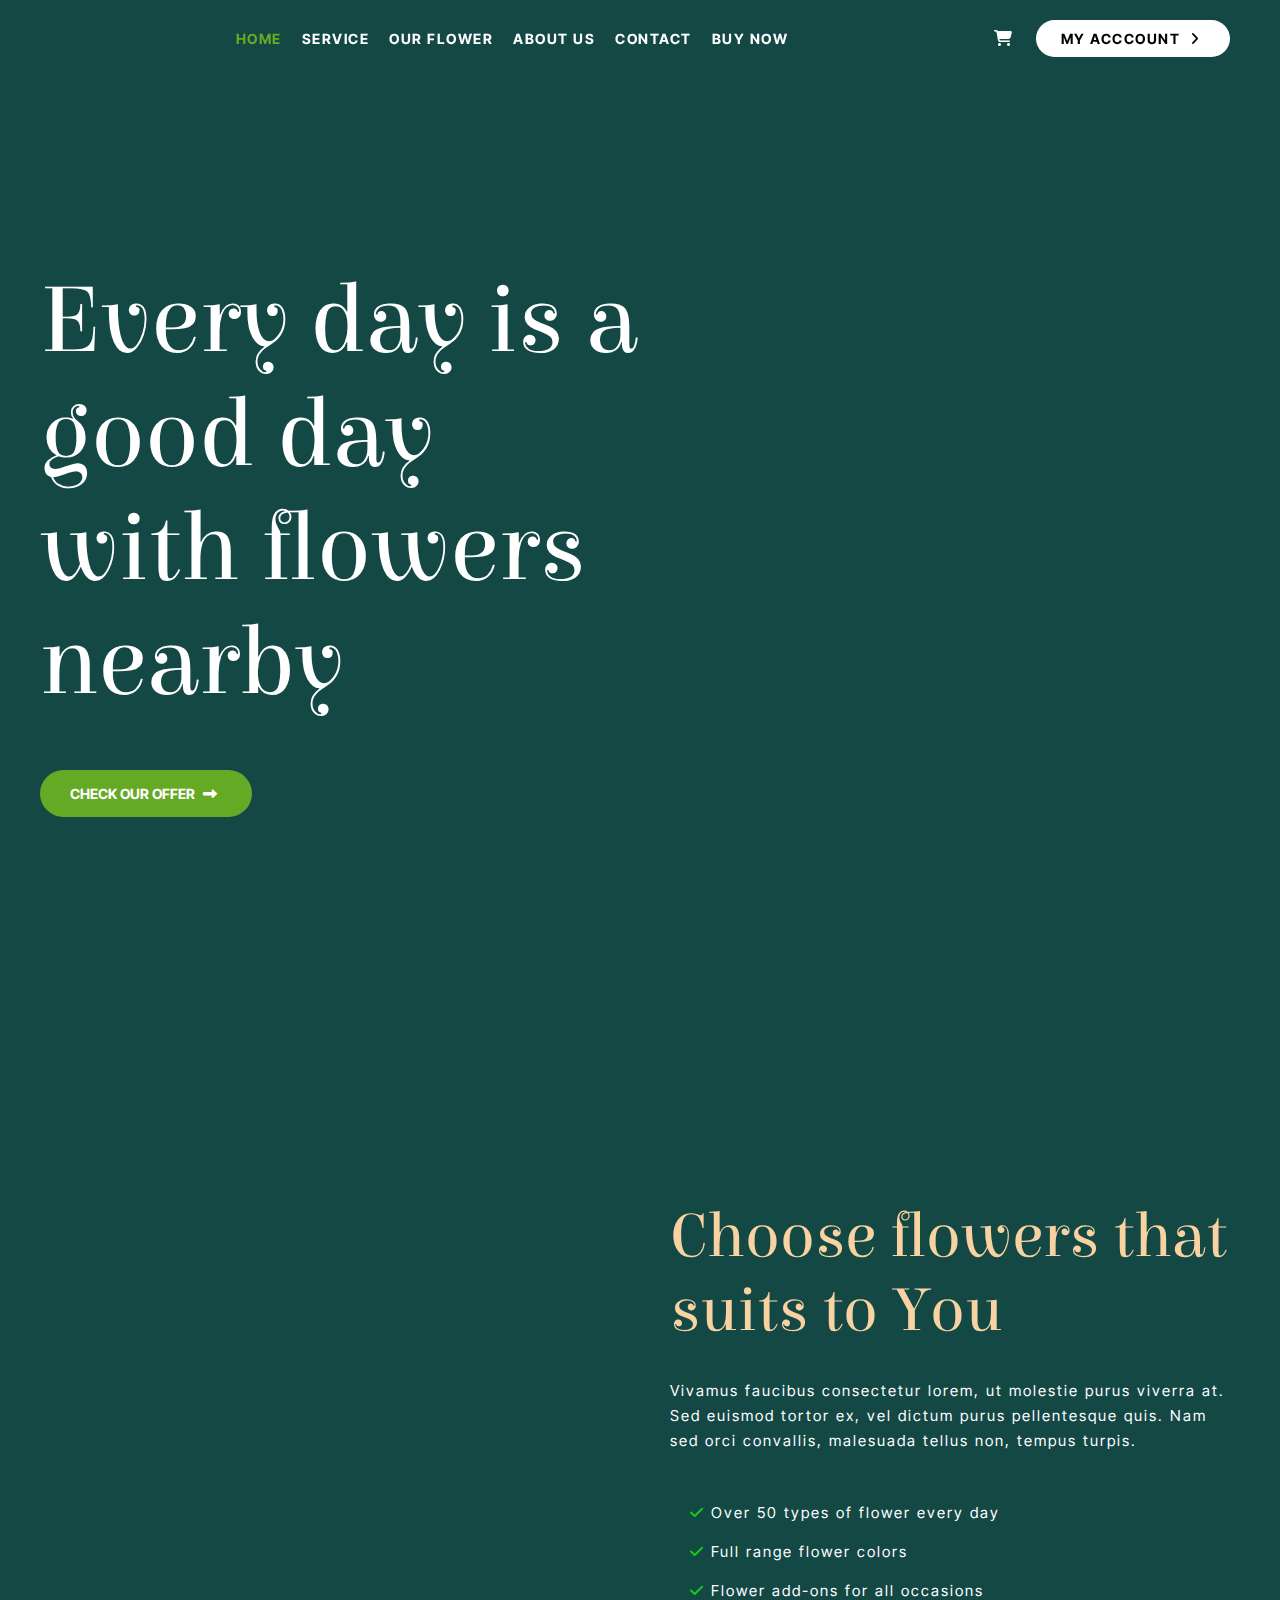
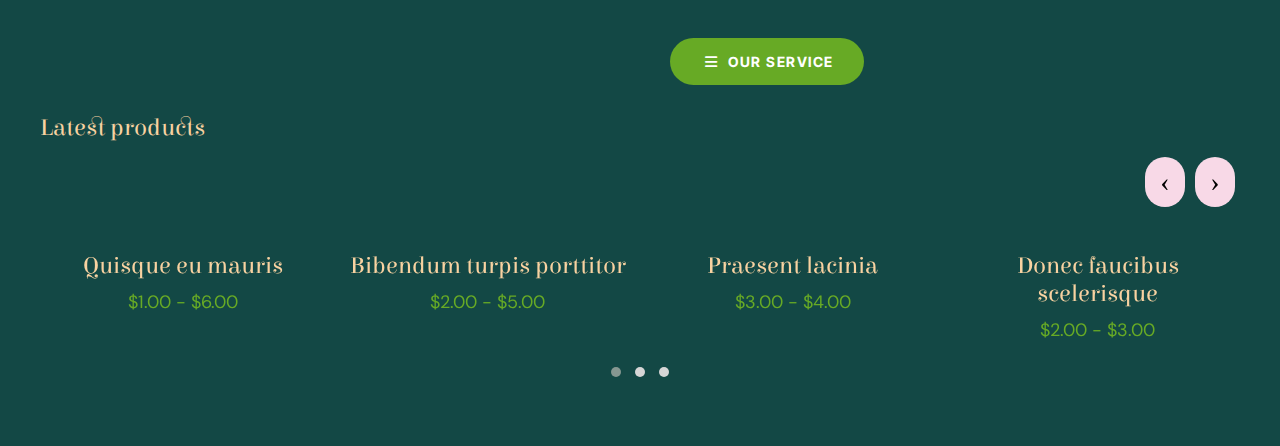
==== HTML/home.html @ f39a28b3 "s" ====
<!DOCTYPE html>
<html lang="en">

<head>
    <meta charset="UTF-8">
    <meta http-equiv="X-UA-Compatible" content="IE=edge">
    <meta name="viewport" content="width=device-width, initial-scale=1.0">
    <title>Beflower</title>
    <!-- link css -->
    <link rel="stylesheet" href="../css/index.css">
    <!-- link icon -->
    <link rel="stylesheet" href="https://cdnjs.cloudflare.com/ajax/libs/font-awesome/6.2.0/css/all.min.css">
    <!-- font family -->
    <link rel="preconnect" href="https://fonts.googleapis.com">
    <link rel="preconnect" href="https://fonts.gstatic.com" crossorigin>
    <link
        href="https://fonts.googleapis.com/css2?family=Abyssinica+SIL&family=DM+Sans:wght@400;500;700&family=Elsie:wght@400;900&family=Inter+Tight:wght@400;500;700&display=swap"
        rel="stylesheet">
    <!-- link caroulsel -->
    <link rel="stylesheet" href="../SASS/vender/caroulsel/owl.carousel.css">
    <link rel="stylesheet" href="../SASS/vender/caroulsel/owl.theme.default.css">
</head>

<body>
    <!-- header -->
    <header>
        <div class="header__content">
            <div class="header__logo">
                <img src="https://themes.muffingroup.com/be/flower2/wp-content/uploads/2021/04/flower2.png" alt="">
            </div>
            <nav>
                <ul>
                    <li><a class="active" href="">HOME</a></li>
                    <li><a href="">SERVICE</a></li>
                    <li><a href="">OUR FLOWER</a></li>
                    <li><a href="">ABOUT US</a></li>
                    <li><a href="">CONTACT</a></li>
                    <li><a href="">BUY NOW</a></li>
                </ul>
            </nav>

            <div class="acount">
                <div onclick="shownav()" class="nav__bars">
                    <i class="fa fa-bars"></i>
                </div>
                <div class="acount__content">
                    <i class="fa fa-shopping-cart"></i>
                    <a href="">MY ACCCOUNT <i class="fa fa-angle-right"></i></a>
                </div>
            </div>
        </div>
        <div class="header__overlay">
            <div class="header__overlay__content">
                <i onclick="hindNav()" class="fa fa-times"></i>
                <div class="acount__content">
                    <a href="">MY ACCCOUNT <i class="fa fa-angle-right"></i></a>
                    <i class="fa fa-shopping-cart"></i>
                </div>
                <ul>
                    <li><a class="active" href="">HOME</a></li>
                    <li><a href="">SERVICE</a></li>
                    <li><a href="">OUR FLOWER</a></li>
                    <li><a href="">ABOUT US</a></li>
                    <li><a href="">CONTACT</a></li>
                    <li><a href="">BUY NOW</a></li>
                </ul>

            </div>
        </div>
    </header>

    <!-- slider -->
    <section class="slider">
        <div class="slider__content">
            <div class="slider__text">
                <h2>Every day is a good day with flowers nearby</h2>
                <a href="">CHECK OUR OFFER <i class="fa fa-long-arrow-alt-right"></i></a>
            </div>
        </div>
    </section>

    <!-- intro -->
    <section class="intro">
        <div class="intro__content">
            <div class="intro__content__left">
                <img src="https://themes.muffingroup.com/be/flower2/wp-content/uploads/2021/04/flower2-home-pic1.png"
                    alt="">
            </div>
            <div class="intro__content__right">
                <div class="intro__right__content">
                    <h3>Choose flowers that suits to You</h3>
                    <p>Vivamus faucibus consectetur lorem, ut molestie purus viverra at. Sed euismod tortor ex, vel
                        dictum
                        purus pellentesque quis. Nam sed orci convallis, malesuada tellus non, tempus turpis.</p>
                    <ul>
                        <li><i class="fa fa-check"></i> Over 50 types of flower every day</li>
                        <li><i class="fa fa-check"></i> Full range flower colors</li>
                        <li><i class="fa fa-check"></i> Flower add-ons for all occasions</li>
                    </ul>
                    <a href=""> <i class="fa fa-bars"></i> OUR SERVICE</a>
                </div>
            </div>
        </div>

    </section>

    <!-- product -->
    <section class="product">
        <div class="product__content">
            <h4>Latest products</h4>
            <div class="owl-carousel owl-theme"></div>
    </section>

    <!-- intro2 -->
    <section class="intro2">
        <div class="intro2__content">
            <div class="item">
                <div class="overlay__item">
                    <div class="overlay__item__content">
                        <img src="https://themes.muffingroup.com/be/flower2/wp-content/uploads/2021/04/flower2-about-icon3.png"
                            alt="">
                        <p>Morbi id justo</p>
                    </div>
                </div>
                <img src="https://themes.muffingroup.com/be/flower2/wp-content/uploads/2021/04/flower2-products-pic10.jpg"
                    alt="">
            </div>
            <div class="item">
                <div class="overlay__item">
                    <div class="overlay__item__content">
                        <img src="https://themes.muffingroup.com/be/flower2/wp-content/uploads/2021/04/flower2-about-icon2.png"
                        alt="">
                    <p>Pellentesque fringilla metus</p>
                    </div>
                </div>
                <img src="https://themes.muffingroup.com/be/flower2/wp-content/uploads/2021/04/flower2-products-pic9.jpg"
                    alt="">
            </div>
        </div>
    </section>

    <!-- oder -->
    <section class="order">

    </section>

    <!-- footer -->
    <footer></footer>






    <!-- jequery -->
    <script src="https://code.jquery.com/jquery-3.3.1.slim.min.js"
        integrity="sha384-q8i/X+965DzO0rT7abK41JStQIAqVgRVzpbzo5smXKp4YfRvH+8abtTE1Pi6jizo"
        crossorigin="anonymous"></script>
    <script src="https://cdnjs.cloudflare.com/ajax/libs/popper.js/1.14.7/umd/popper.min.js"
        integrity="sha384-UO2eT0CpHqdSJQ6hJty5KVphtPhzWj9WO1clHTMGa3JDZwrnQq4sF86dIHNDz0W1"
        crossorigin="anonymous"></script>
    <script src="https://stackpath.bootstrapcdn.com/bootstrap/4.3.1/js/bootstrap.min.js"
        integrity="sha384-JjSmVgyd0p3pXB1rRibZUAYoIIy6OrQ6VrjIEaFf/nJGzIxFDsf4x0xIM+B07jRM"
        crossorigin="anonymous"></script>
    <script src="../SASS/vender/caroulsel/owl.carousel.js"></script>
    <!-- link homejs -->
    <script src="../JAVASCRIP/jshomepage/product.js"></script>
    <script src="../JAVASCRIP/jshomepage/jshome.js"></script>
    <script src="../SASS/vender/caroulsel/carolsel.js"></script>

</html>
---- css/index.css ----
html, body {
  width: 100%;
  height: 100%;
}

* {
  padding: 0;
  margin: 0;
}

.btn, .intro .intro__content .intro__content__right .intro__right__content a, .slider .slider__content .slider__text a {
  padding: 15px 30px;
  border-radius: 50px;
}

header {
  width: 100%;
  position: fixed;
  z-index: 2;
}
header .header__content {
  display: flex;
  justify-content: left;
  align-items: center;
  padding: 20px 50px;
  justify-content: space-between;
}
header .header__content nav ul {
  display: flex;
  list-style: none;
}
header .header__content nav ul li {
  padding: 10px;
}
header .header__content nav ul li a {
  font-size: 14px;
  font-weight: bold;
  color: white;
  font-family: "Inter Tight", sans-serif;
  text-decoration: none;
  letter-spacing: 1.5px;
  transition: 0.5s;
}
header .header__content nav ul li a:hover {
  color: #67aa25;
}
header .header__content nav ul li .active {
  color: #67aa25;
}
header .header__content .acount {
  display: flex;
  align-items: center;
}
header .header__content .acount .nav__bars {
  display: none;
}
header .header__content .acount .acount__content > i {
  padding: 0 20px;
  color: white;
}
header .header__content .acount .acount__content a {
  padding: 10px 25px;
  border-radius: 20px;
  background-color: white;
  font-size: 14px;
  font-weight: bold;
  color: black;
  text-decoration: none;
  font-family: "Inter Tight", sans-serif;
  letter-spacing: 1.5px;
  transition: 0.5s;
}
header .header__content .acount .acount__content a:hover {
  background-color: rgb(245, 245, 245);
}
header .header__content .acount .acount__content a i {
  padding: 0 5px;
}
header .header__overlay {
  width: 100%;
  height: 100%;
  position: fixed;
  top: 0;
  overflow: hidden;
  transition: 0.5s;
  transform: translateX(100%);
  background-color: rgba(0, 0, 0, 0.316);
}
header .header__overlay .header__overlay__content {
  width: 250px;
  height: 100%;
  display: flex;
  flex-direction: column;
  position: absolute;
  right: 0;
  top: 0;
  background-color: #134845;
}
header .header__overlay .header__overlay__content > i {
  display: block;
  padding: 20px;
  margin-top: 10px;
  color: white;
  text-align: end;
}
header .header__overlay .header__overlay__content .acount__content {
  display: flex;
  flex-direction: column;
  align-items: center;
  padding: 0 15px;
}
header .header__overlay .header__overlay__content .acount__content a {
  margin-top: 15px;
  padding: 10px 20px;
  border-radius: 20px;
  background-color: white;
  font-size: 14px;
  font-weight: bold;
  color: black;
  text-decoration: none;
  font-family: "Inter Tight", sans-serif;
  letter-spacing: 1.5px;
  transition: 0.5s;
}
header .header__overlay .header__overlay__content .acount__content a:hover {
  background-color: rgb(245, 245, 245);
}
header .header__overlay .header__overlay__content .acount__content a i {
  padding: 0 5px;
}
header .header__overlay .header__overlay__content .acount__content > i {
  padding: 30px 0;
  display: block;
  color: white;
}
header .header__overlay .header__overlay__content ul {
  list-style: none;
}
header .header__overlay .header__overlay__content ul li {
  padding: 8px 0;
  border-bottom: 1px solid rgba(92, 106, 105, 0.475);
}
header .header__overlay .header__overlay__content ul li a {
  display: block;
  padding: 5px 20px;
  font-size: 14px;
  font-weight: bold;
  color: white;
  text-decoration: none;
  font-family: "Inter Tight", sans-serif;
}
header .shownav {
  transform: translateX(0) !important;
}
@media screen and (max-width: 1200px) {
  header .header__content nav {
    display: none;
  }
  header .header__content .acount .nav__bars {
    margin-right: 15px;
    display: block;
    color: #67aa25;
  }
}
@media screen and (max-width: 768px) {
  header .header__content {
    background-color: #134845 !important;
    padding: 3px 15px;
  }
  header .header__content .header__logo img {
    height: 50px;
  }
  header .header__content .acount .acount__content {
    display: none;
  }
  header .header__overlay .header__overlay__content .acount__content a {
    font-size: 12px;
  }
  header .header__overlay .header__overlay__content ul li a {
    font-size: 13px;
    font-weight: bold;
    color: white;
  }
}

.slider {
  width: 100%;
  height: 120%;
  background-color: #134845;
}
.slider .slider__content {
  width: 100%;
  height: 100%;
  background-image: url(https://themes.muffingroup.com/be/flower2/wp-content/uploads/2021/04/flower2-slider-bg.png);
  background-size: cover;
  background-position: center;
  display: flex;
  align-items: center;
}
.slider .slider__content .slider__text {
  max-width: 1200px;
  margin: auto;
}
.slider .slider__content .slider__text h2 {
  max-width: 50%;
  font-size: 99px;
  font-weight: 500;
  color: white;
  font-family: "Elsie", cursive;
}
.slider .slider__content .slider__text a {
  display: inline-block;
  margin-top: 50px;
  background-color: #65aa25;
  font-family: "Inter Tight", sans-serif;
  text-decoration: none;
  font-size: 14px;
  font-weight: bold;
  color: white;
}
.slider .slider__content .slider__text a i {
  padding: 0 5px;
}
@media screen and (max-width: 1200px) {
  .slider .slider__content .slider__text {
    margin-left: 50px;
  }
  .slider .slider__content .slider__text h2 {
    font-size: 7.1vw;
  }
  .slider .slider__content .slider__text a {
    font-size: 12px;
  }
}

@media screen and (max-width: 768px) {
  .slider {
    height: 110%;
  }
  .slider .slider__content {
    height: 70%;
  }
  .slider .slider__content .slider__text {
    margin: 0;
    width: 100%;
    position: absolute;
    bottom: 0;
    display: flex;
    flex-direction: column;
    align-items: center;
  }
  .slider .slider__content .slider__text h2 {
    max-width: 100%;
    font-size: 7.1vw;
    text-align: center;
  }
  .slider .slider__content .slider__text a {
    font-size: 12px;
    text-align: center;
  }
}
.intro {
  background-color: #134845;
  padding: 100px 0 0px 0;
}
.intro .intro__content {
  max-width: 1200px;
  margin: auto;
  padding: 20px;
  display: flex;
  justify-content: space-between;
}
.intro .intro__content .intro__content__left {
  width: 49%;
  display: flex;
  align-items: center;
}
.intro .intro__content .intro__content__left img {
  width: 100%;
}
.intro .intro__content .intro__content__right {
  width: 49%;
  display: flex;
  align-items: center;
  margin-left: 60px;
}
.intro .intro__content .intro__content__right .intro__right__content h3 {
  margin-bottom: 15px;
  font-size: 64px;
  font-weight: normal;
  color: #f8d2a1;
  font-family: "Elsie", cursive;
}
.intro .intro__content .intro__content__right .intro__right__content > p {
  margin: 30px 0;
  font-size: 15px;
  font-weight: normal;
  color: white;
  font-family: "Inter Tight", sans-serif;
  letter-spacing: 2px;
  line-height: 25px;
}
.intro .intro__content .intro__content__right .intro__right__content ul {
  margin: 50px 0;
  list-style: none;
}
.intro .intro__content .intro__content__right .intro__right__content ul li {
  margin: 20px;
  font-size: 15px;
  font-weight: normal;
  color: white;
  font-family: "Inter Tight", sans-serif;
  letter-spacing: 2px;
}
.intro .intro__content .intro__content__right .intro__right__content ul li i {
  color: rgb(18, 205, 18);
}
.intro .intro__content .intro__content__right .intro__right__content a {
  background-color: #67aa25;
  font-size: 14px;
  font-weight: bold;
  color: white;
  font-family: "Inter Tight", sans-serif;
  letter-spacing: 1.5px;
  text-decoration: none;
}
.intro .intro__content .intro__content__right .intro__right__content a i {
  margin: 5px;
}
@media screen and (max-width: 1000px) {
  .intro .intro__content .intro__content__right {
    margin-left: 30px;
  }
  .intro .intro__content .intro__content__right .intro__right__content h3 {
    font-size: 6vw;
  }
  .intro .intro__content .intro__content__right .intro__right__content p {
    font-size: 14px;
  }
}

@media screen and (max-width: 768px) {
  .intro {
    padding: 0px 20px 20px 20px;
  }
  .intro .intro__content {
    flex-direction: column;
  }
  .intro .intro__content .intro__content__left {
    width: 100%;
  }
  .intro .intro__content .intro__content__right {
    width: 100%;
    margin-top: 20px;
    margin-left: 0px;
  }
  .intro .intro__content .intro__content__right .intro__right__content {
    padding: 10px;
  }
  .intro .intro__content .intro__content__right .intro__right__content h3 {
    font-size: 38px;
    text-align: center;
  }
  .intro .intro__content .intro__content__right .intro__right__content p {
    font-size: 12px;
  }
  .intro .intro__content .intro__content__right .intro__right__content ul {
    margin: 30px 0;
  }
  .intro .intro__content .intro__content__right .intro__right__content ul li {
    font-size: 12px;
    margin: 15px 0;
  }
  .intro .intro__content .intro__content__right .intro__right__content a {
    display: inline-block;
    margin-top: 15px;
    padding: 13px 25px;
  }
}
.product {
  background-color: #134845;
  width: 100%;
}
.product .product__content {
  max-width: 1200px;
  padding: 20px;
  margin: auto;
}
.product .product__content > h4 {
  font-size: 24px;
  font-weight: normal;
  color: #f8d2a1;
  font-family: "Elsie", cursive;
}
.product .product__content .owl-carousel {
  width: 100%;
  position: relative;
}
.product .product__content .owl-carousel .item {
  margin-top: 100px;
}
.product .product__content .owl-carousel .item img {
  width: 100%;
  border-radius: 20px;
}
.product .product__content .owl-carousel .item h4 {
  padding: 10px 0;
  font-size: 24px;
  font-weight: normal;
  color: #f8d2a1;
  font-family: "Elsie", cursive;
  text-align: center;
}
.product .product__content .owl-carousel .item span {
  display: block;
  text-align: center;
  font-size: 18px;
  font-weight: normal;
  color: #67aa25;
  font-family: "DM Sans", sans-serif;
}
.product .product__content .owl-carousel .owl-nav {
  position: absolute;
  top: 0;
  right: 0;
}
.product .product__content .owl-carousel .owl-nav button {
  width: 40px;
  height: 50px;
  background-color: #f8d9e7;
  border-radius: 50px/50px;
  transition: 0.5s;
}
.product .product__content .owl-carousel .owl-nav button:hover {
  background-color: #eacdda;
}
.product .product__content .owl-carousel .owl-nav button span {
  font-size: 28px;
}
.product .product__content .owl-carousel .owl-dots {
  margin-top: 20px;
}
@media screen and (max-width: 1000px) {
  .product .product__content .owl-carousel > h4 {
    font-size: 20px;
  }
  .product .product__content .owl-carousel .item h4 {
    font-size: 20px;
  }
  .product .product__content .owl-carousel .item span {
    font-size: 18px;
  }
}

.intro2 {
  background-color: #134845;
}
.intro2 .intro2__content {
  max-width: 1200px;
  margin: auto;
  padding: 20px;
  display: flex;
  justify-content: space-around;
}
.intro2 .intro2__content .item {
  width: 49%;
  position: relative;
}
.intro2 .intro2__content .item:hover .overlay__item {
  transform: scale(1);
  opacity: 1;
  transition: 0.5s;
}
.intro2 .intro2__content .item .overlay__item {
  transform: scale(0);
  opacity: 0;
  position: absolute;
  display: flex;
  align-items: center;
  justify-content: center;
  width: 100%;
  height: 100%;
  background-color: rgba(94, 155, 33, 0.4549019608);
  transition: 0.5s;
}
.intro2 .intro2__content .item .overlay__item .overlay__item__content img {
  display: block;
  width: 120px;
  margin: auto;
}
.intro2 .intro2__content .item .overlay__item .overlay__item__content p {
  margin-top: 15px;
  font-family: "DM Sans", sans-serif;
  font-size: 24px;
  font-weight: normal;
  color: white;
  text-align: center;
}
.intro2 .intro2__content .item img {
  display: block;
  width: 100%;
}
@media screen and (max-width: 768px) {
  .intro2 .intro2__content {
    flex-direction: column;
    align-items: center;
  }
  .intro2 .intro2__content .item {
    width: 70%;
    margin-top: 20px;
  }
}
@media screen and (max-width: 576px) {
  .intro2 .intro2__content {
    flex-direction: column;
    align-items: center;
  }
  .intro2 .intro2__content .item {
    width: 100%;
    margin-top: 20px;
  }
  .intro2 .intro2__content .item .overlay__item .overlay__item__content img {
    width: 80px;
  }
  .intro2 .intro2__content .item .overlay__item .overlay__item__content P {
    font-size: 20px;
  }
}/*# sourceMappingURL=index.css.map */
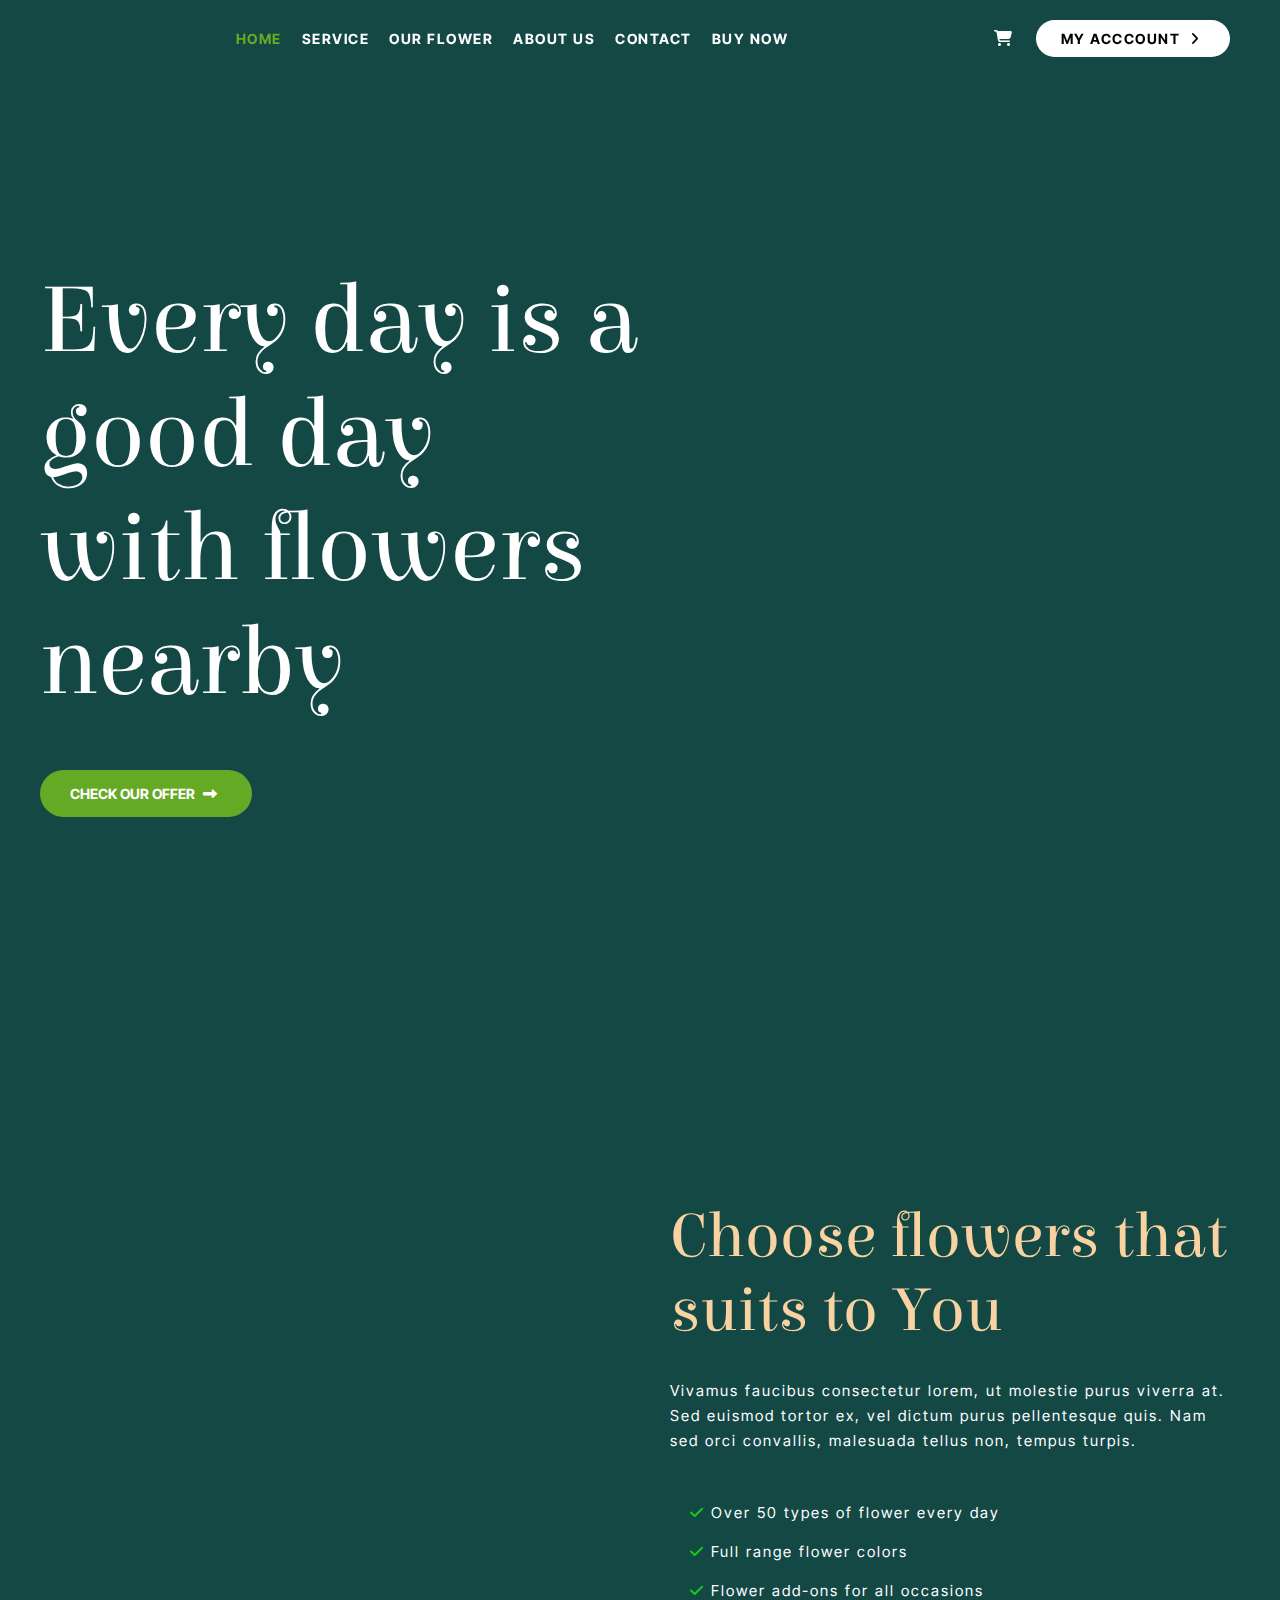
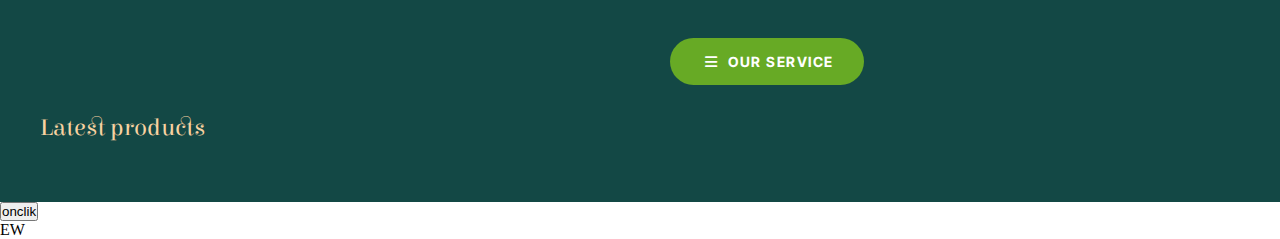
==== commit 795690e7: "s" ====
--- a/HTML/home.html
+++ b/HTML/home.html
@@ -108,7 +108,9 @@
     <section class="product">
         <div class="product__content">
             <h4>Latest products</h4>
-            <div class="owl-carousel owl-theme"></div>
+            <div class="owl-carousel owl-theme">
+                
+            </div>
     </section>
 
     <!-- intro2 -->
@@ -129,8 +131,8 @@
                 <div class="overlay__item">
                     <div class="overlay__item__content">
                         <img src="https://themes.muffingroup.com/be/flower2/wp-content/uploads/2021/04/flower2-about-icon2.png"
-                        alt="">
-                    <p>Pellentesque fringilla metus</p>
+                            alt="">
+                        <p>Pellentesque fringilla metus</p>
                     </div>
                 </div>
                 <img src="https://themes.muffingroup.com/be/flower2/wp-content/uploads/2021/04/flower2-products-pic9.jpg"
@@ -141,11 +143,13 @@
 
     <!-- oder -->
     <section class="order">
-
+        <button onclick="rederProduct()">
+            onclik
+        </button>
     </section>
 
     <!-- footer -->
-    <footer></footer>
+    <footer>EW</footer>
 
 
 
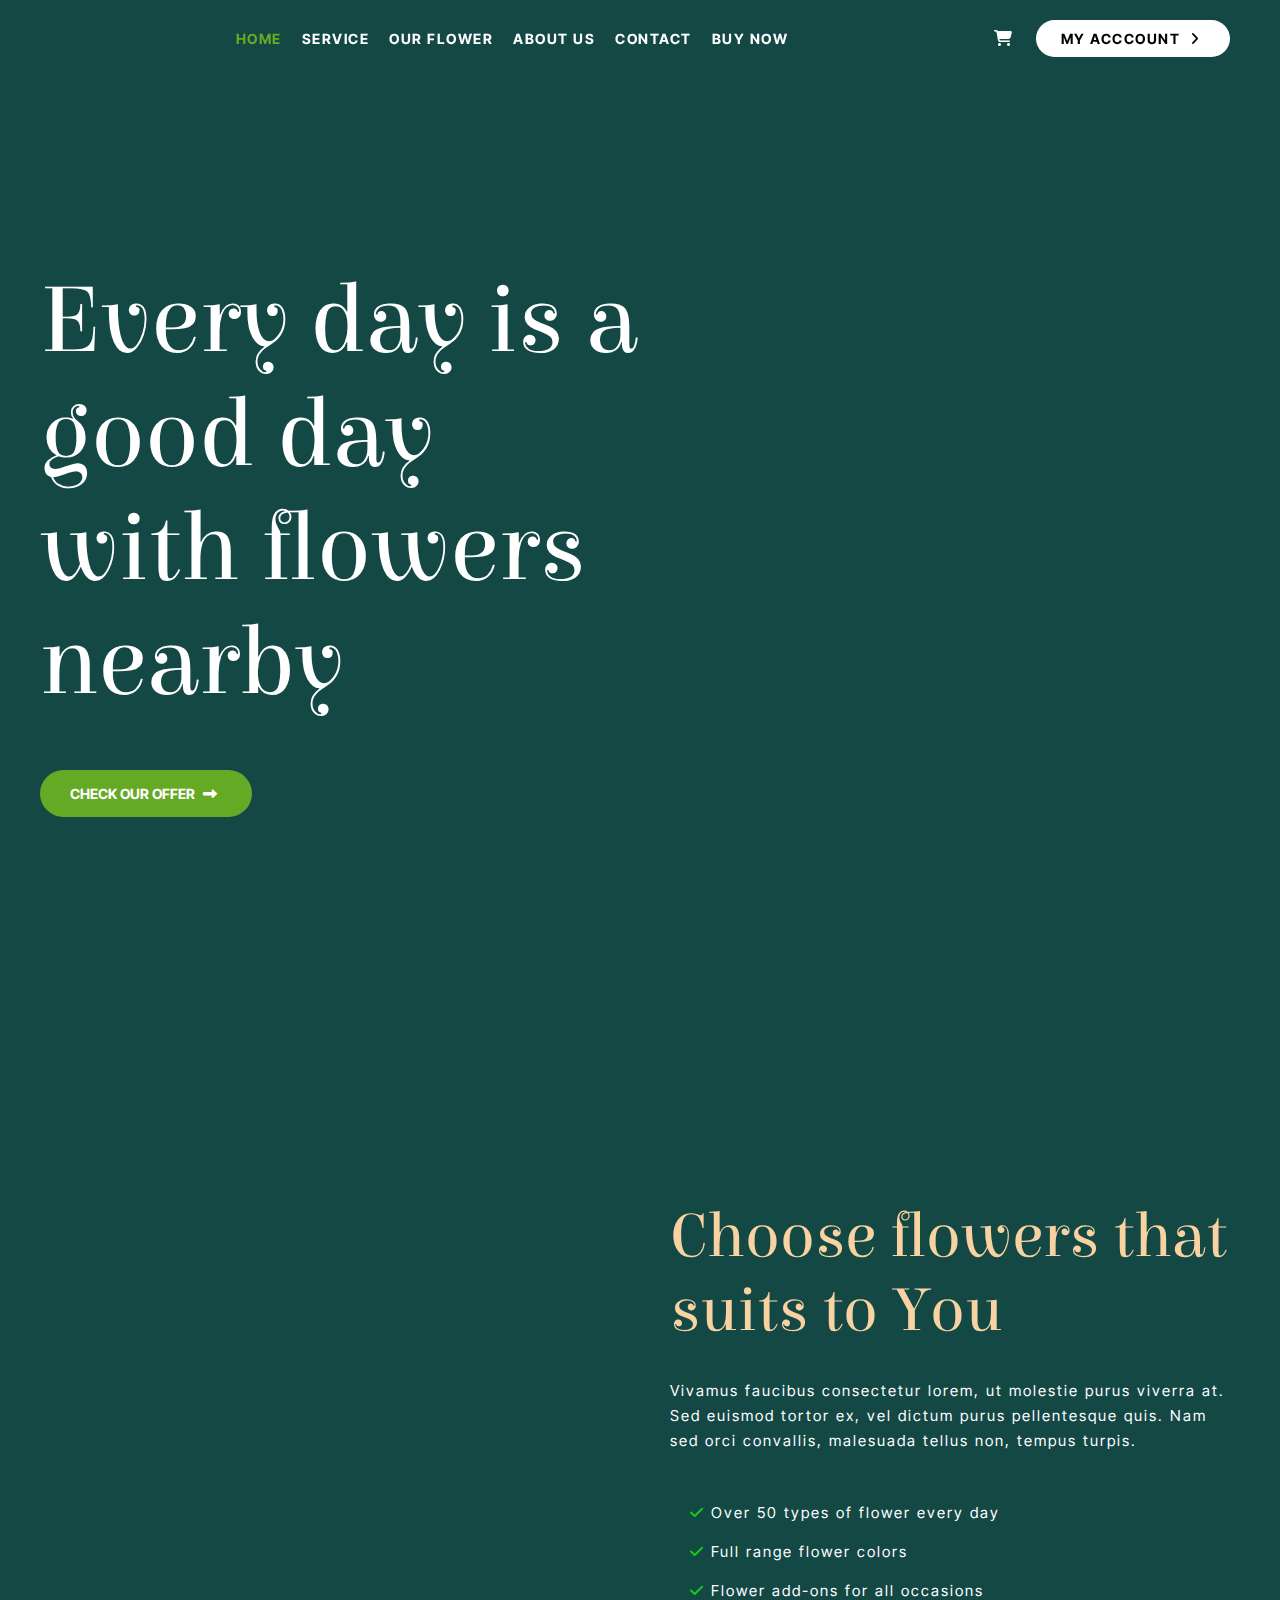
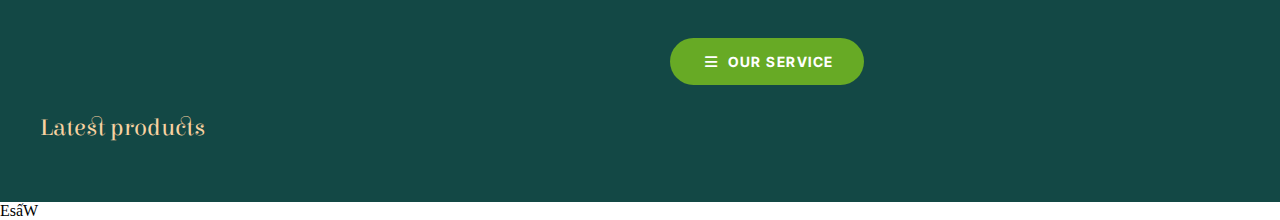
==== commit 973934a4: "s" ====
--- a/HTML/home.html
+++ b/HTML/home.html
@@ -143,13 +143,10 @@
 
     <!-- oder -->
     <section class="order">
-        <button onclick="rederProduct()">
-            onclik
-        </button>
     </section>
 
     <!-- footer -->
-    <footer>EW</footer>
+    <footer>EsấW</footer>
 
 
 
@@ -168,8 +165,8 @@
         crossorigin="anonymous"></script>
     <script src="../SASS/vender/caroulsel/owl.carousel.js"></script>
     <!-- link homejs -->
-    <script src="../JAVASCRIP/jshomepage/product.js"></script>
-    <script src="../JAVASCRIP/jshomepage/jshome.js"></script>
+    <script src="../JAVASCRIP/jshomepage/product.js" async></script>
+    <script src="../JAVASCRIP/jshomepage/jshome.js" async></script>
     <script src="../SASS/vender/caroulsel/carolsel.js"></script>
 
 </html>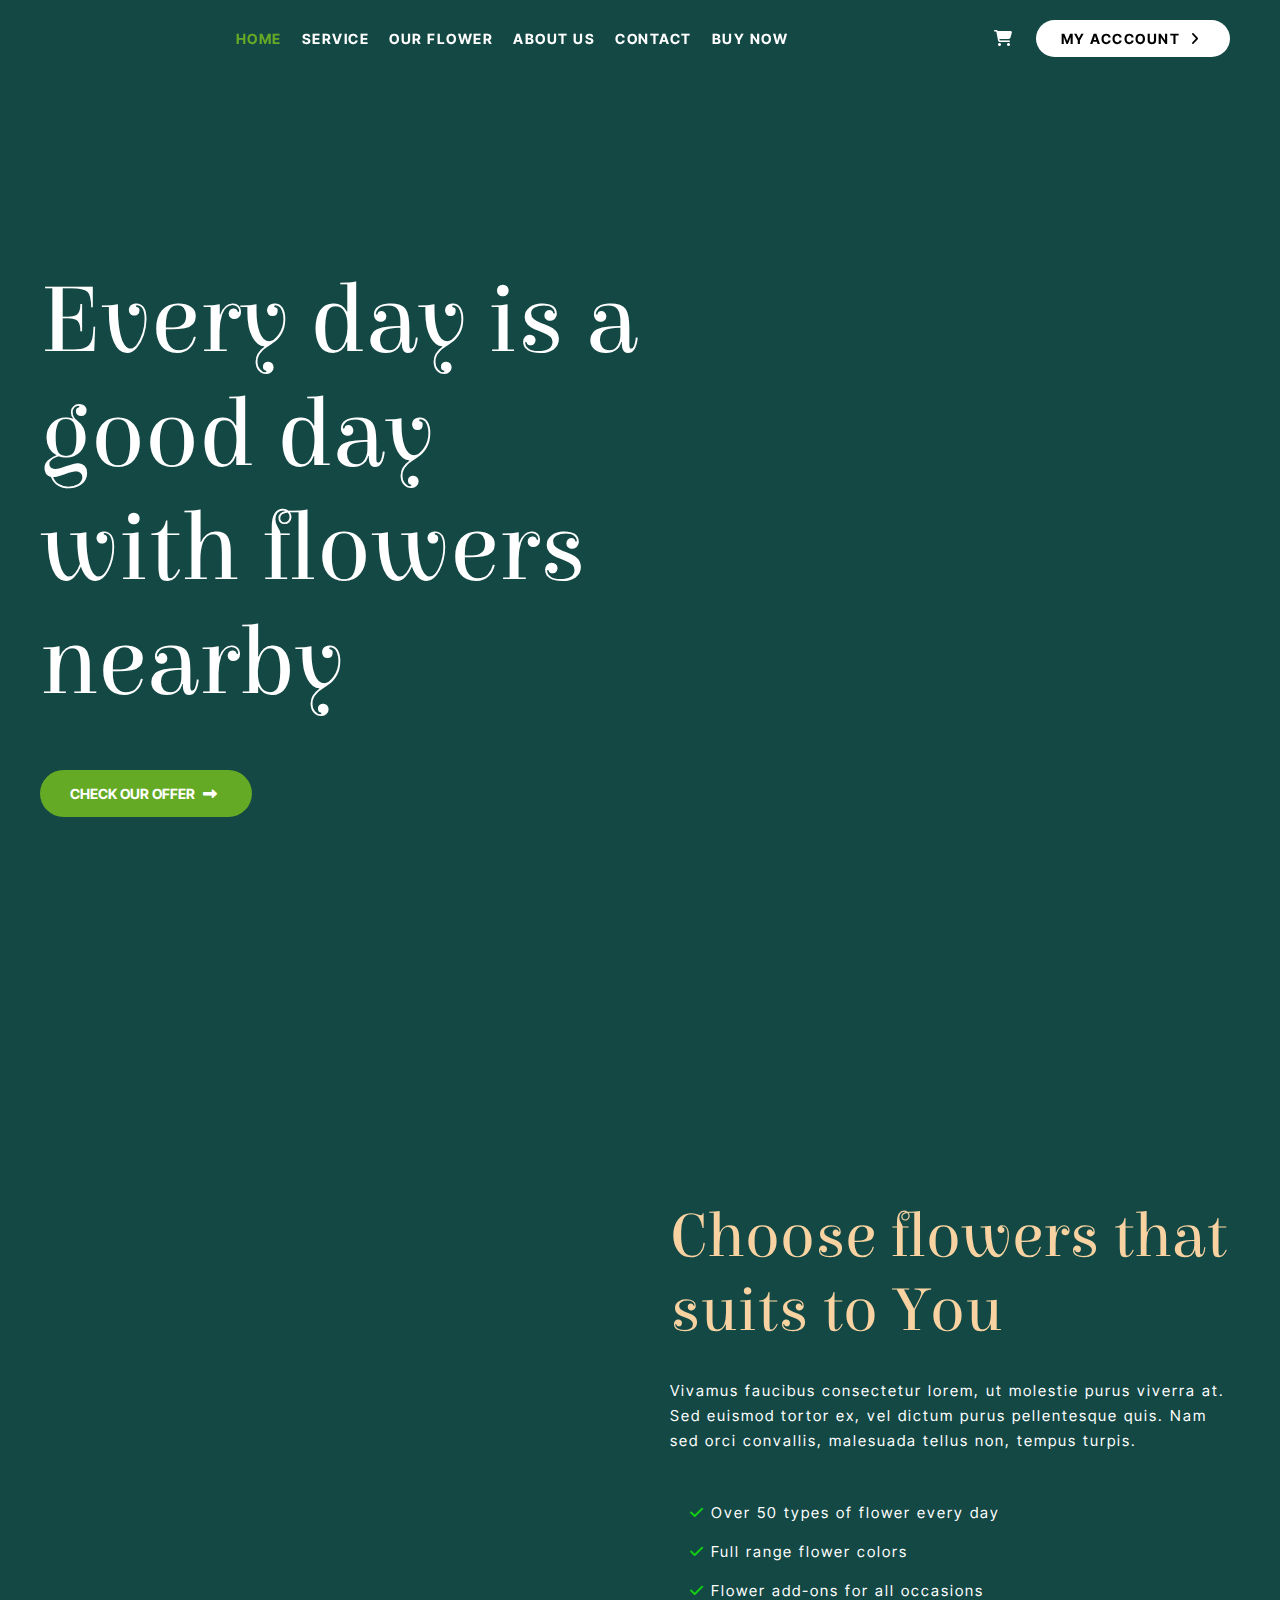
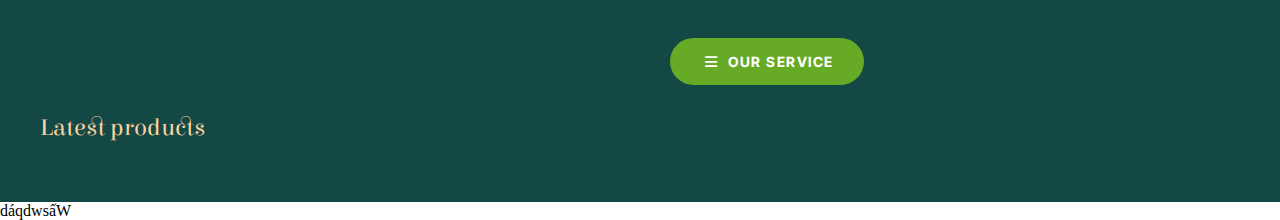
==== commit 1349e039: "s" ====
--- a/HTML/home.html
+++ b/HTML/home.html
@@ -146,7 +146,7 @@
     </section>
 
     <!-- footer -->
-    <footer>EsấW</footer>
+    <footer>dáqdwsấW</footer>
 
 
 
@@ -165,8 +165,8 @@
         crossorigin="anonymous"></script>
     <script src="../SASS/vender/caroulsel/owl.carousel.js"></script>
     <!-- link homejs -->
-    <script src="../JAVASCRIP/jshomepage/product.js" async></script>
-    <script src="../JAVASCRIP/jshomepage/jshome.js" async></script>
+    <script src="../JAVASCRIP/jshomepage/product.js" defer></script>
+    <script src="../JAVASCRIP/jshomepage/jshome.js" defera></script>
     <script src="../SASS/vender/caroulsel/carolsel.js"></script>
 
 </html>